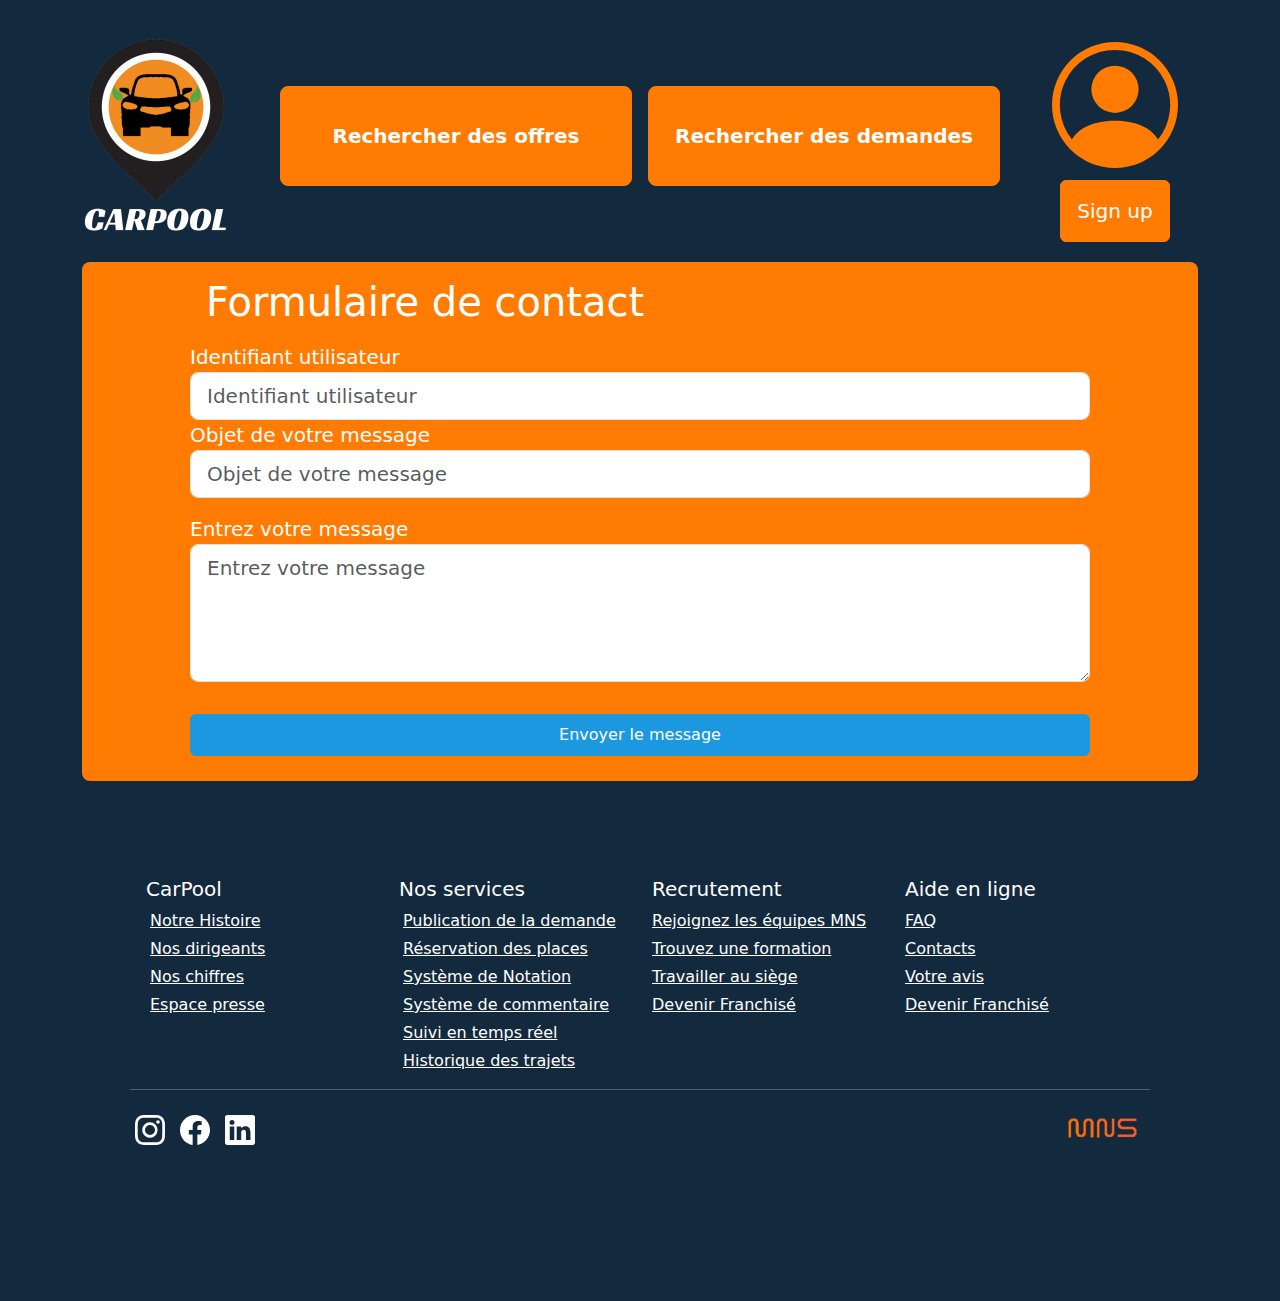
==== front/public/contact.html @ 6d528397 "Formulaires : contact, historique, publier trajet" ====
<!DOCTYPE html>
<html lang="en">

<head>
    <meta charset="UTF-8">
    <meta name="viewport" content="width=device-width, initial-scale=1.0">
    <title>Formulaire de contact</title>
    <link rel="stylesheet" href="/bootstrap/css/bootstrap.min.css" />
    <link rel="stylesheet" href="/css/style.css" />
    <link rel="stylesheet" href="css/contact.css" />
    <link rel="stylesheet" href="/css/variableBootstrap.css" />
</head>

<body>
    <div class="container">
        <!-- nav -->
        <nav class="header">
            <div class="row align-items-center">
                <div class="col-2">
                    <img src="/image/logo_Carpool.png" alt="logo_carpool" class="imageLogo" />
                </div>
                <div class="col-8 text-center">
                    <div class="button-center text-center">
                        <button class="button-offer btn btn-primary btn-lg m-2">
                            Rechercher des offres
                        </button>
                        <button class="button-request btn btn-primary btn-lg m-2">
                            Rechercher des demandes
                        </button>
                    </div>
                </div>
                <div class="col-2 text-center">
                    <div class="row connect">
                        <img src="/icon/person-circle.svg" alt="logoSignUp" class="imageSignUp" />
                        <button class="button-SignUp btn btn-primary">Sign up</button>
                    </div>
                </div>
            </div>
        </nav>
        
        <!-- Content -->
        <div class="form-contact">
            <div class="row">
                <div class="d-flex justify-content-center align-items-center text-white">
                    <div class="form-contact-items">
                        <form action="sender.php" class="form-contact-labels" method="POST">
                            <h1 class="text-white mt-3 m-3">Formulaire de contact</h1>
                            <div class="form-group">
                                <label for="user_id">Identifiant utilisateur</label>
                                <input type="text" class="form-control form-control-lg" id="user_id"
                                    placeholder="Identifiant utilisateur">
                            </div>
                            <div class="form-group">
                                <label for="contact_title">Objet de votre message</label>
                                <input type="text" class="form-control form-control-lg" id="contact_title"
                                    placeholder="Objet de votre message">
                            </div>
                            <div class="form-group mt-3">
                                <label for="contact_message">Entrez votre message</label>
                                <textarea  class="form-control form-control-lg" name="contact_message" id="contact_message" rows="4" placeholder="Entrez votre message"></textarea>
                            </div>
                            <div class="form-group mt-3 col">
                                <button type="submit" class="btn btn-secondary mt-3 col-12 btn-submit">Envoyer le message</button>
                            </div>
                        </form>
                    </div>
                </div>
            </div>
        </div>

        <!-- Footer -->
        <footer class="text-white m-5 pb-4 pt-5">
            <div class="row px-3 pb-4">
                <div class="col-md-3">
                    <h5 class="mb-2 font-weight-bold">CarPool</h5>
                    <p class="m-1">
                        <a href="#" class="text-white d-block mb-1">Notre Histoire</a>
                        <a href="#" class="text-white d-block mb-1">Nos dirigeants</a>
                        <a href="#" class="text-white d-block mb-1">Nos chiffres</a>
                        <a href="#" class="text-white d-block mb-1">Espace presse</a>
                    </p>
                </div>
                <div class="col-md-3">
                    <h5 class="mb-2 font-weight-bold">Nos services</h5>
                    <p class="m-1">
                        <a href="#" class="text-white d-block mb-1">Publication de la demande</a>
                        <a href="#" class="text-white d-block mb-1">Réservation des places</a>
                        <a href="#" class="text-white d-block mb-1">Système de Notation</a>
                        <a href="#" class="text-white d-block mb-1">Système de commentaire</a>
                        <a href="#" class="text-white d-block mb-1">Suivi en temps réel</a>
                        <a href="#" class="text-white d-block mb-1">Historique des trajets</a>
                    </p>
                </div>
                <div class="col-md-3">
                    <h5 class="mb-2 font-weight-bold">Recrutement</h5>
                    <p>
                        <a href="#" class="text-white d-block mb-1">Rejoignez les équipes MNS</a>
                        <a href="#" class="text-white d-block mb-1">Trouvez une formation</a>
                        <a href="#" class="text-white d-block mb-1">Travailler au siège</a>
                        <a href="#" class="text-white d-block mb-1">Devenir Franchisé</a>
                    </p>
                </div>
                <div class="col-md-3">
                    <h5 class="mb-2 font-weight-bold">Aide en ligne</h5>
                    <p>
                        <a href="#" class="text-white d-block mb-1">FAQ</a>
                        <a href="#" class="text-white d-block mb-1">Contacts</a>
                        <a href="#" class="text-white d-block mb-1">Votre avis</a>
                        <a href="#" class="text-white d-block mb-1">Devenir Franchisé</a>
                    </p>
                </div>
            </div>
            <hr class="mb-1">
            <div class="logo">
                <div class="left">
                    <img src="/icon/instagram.svg" alt="iconInstagram" class="logoInstagram">
                    <img src="/icon/facebook.svg" alt="iconFacebook" class="logoFacebook">
                    <img src="/icon/linkedin.svg" alt="iconLinkedin" class="logoLinkedin">
                </div>
                <div class="right">
                    <img src="/image/logo-mns.png" alt="imageMNS" class="logoMNS">
                </div>
            </div>
        </footer>
    </div>

</body>

</html>
---- css/style.css ----
/*....................................................................header....................................................................*/

/* fond body*/
body{
    background-color: #13293D;
    margin: 30px;
}

/* Button center */
.button-center{
    display: flex;
    display: row;
    justify-content: center;
    align-items: center;
}

.button-offer{
    height: 100px;
    width: 400px;
    font-weight: bold;
}

.button-request{
    height: 100px;
    width: 400px;
    font-weight: bold;
}
/* Image */
.imageLogo{
    height: 200px;
    width: 150px;
}

/* Align button Sign Up */
.connect{
    display: flex;
    flex-direction: column;
    align-items: center;
}

/* icon */
.imageSignUp{
    color: white;
    width: 150px;
    height: 150px;
}

/* Button SignUp */
.button-SignUp{
    display: flex;
    flex-direction: column;
    padding: 15px;
    font-size: 20px;
    width: 110px;
}

/*....................................................................Content....................................................................*/

.content{
    margin-top: 10px;
    background-image: url('/image/Front-page-image.png');
    background-size: 60% auto;
    background-repeat: no-repeat;
    background-position: center top;
    height: 853px;
    background-color: #247BA0;
    height: 360px;
}

.iconSearch{
    height: 100px;
    width: 50px;
    margin-right: 20px;
}

.interiorContent {
    position: relative;
    top: 30%;
    background-color: #006494;
    padding: 10px;
    color: white;
}

.interiorContent h1{
    font-weight: bold;
    font-size: 30px;
}

.scope{
    display: flex;
    flex-direction: row;
    justify-content: center;
    align-items:center;
}

.scope h3{
    margin: 40px;
}

.iconGeo, .iconCalendar, .personcircle, .point {
    height:30px;
    width: auto;
}

.scope .button-search{
    height: 50px;
    width: 150px;
    font-size: 24px;
}

/*....................................................................Bloc De Réassurance....................................................................*/

.iconPersonCheck, .iconEuro, .iconCar{
    height: 30px;
    width: 30px;
}

.container p{
    height: 72px;
    margin: 0;
}

/*....................................................................Footer....................................................................*/

.logoInstagram, .logoFacebook, .logoLinkedin{
    height: 30px;
    width: 30px;
    margin: 5px;
}

.logo{
    display: flex;
    justify-content: space-between;
    align-items: center;
}
---- front/public/css/contact.css ----
.form-contact {
    margin-top: 20px;
    background-color: #ff7b01;
    padding-bottom: 25px;
    border-radius: 0.5rem;
}

.form-contact-labels {
    font-size: 20px;
}

.form-contact-items {
    width: 900px;
}

.btn-submit {
    max-width: 100%;
    padding: 8px 16px;
}
---- css/variableBootstrap.css ----
/* styles.css */

:root {
    --primary-color: #ff7b01;
    --secondary-color: #1b98e0;
}

.btn-primary {
    color: #fff;
    background-color: var(--primary-color);
    border-color: var(--primary-color);
}

.btn-secondary {
    color: #fff;
    background-color: var(--secondary-color);
    border-color: var(--secondary-color);
}

.btn-primary:hover {
    background-color: darken(var(--primary-color), 10%);
    border-color: darken(var(--primary-color), 10%);
}

.bg-custom-blue {
    background-color: #13293d;
}

.text-info {
    color: #fff;
}

.pb-4 {
    padding-bottom: 5.5rem !important;
}
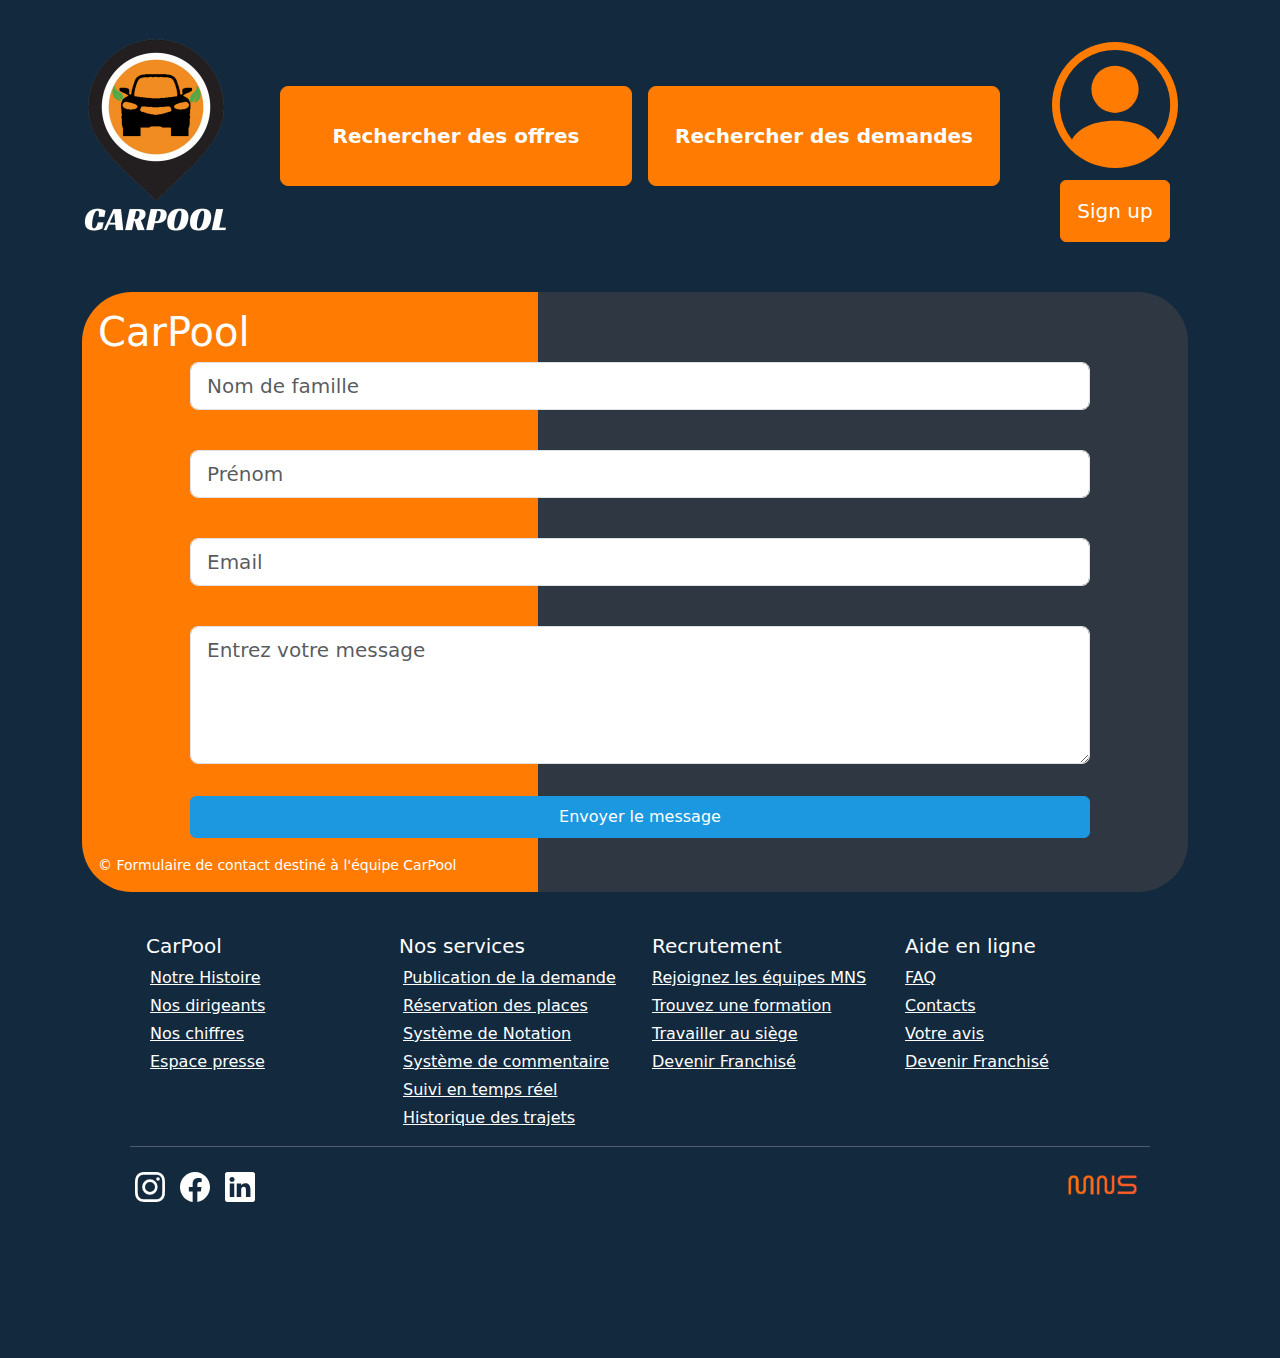
==== commit 6f1c308d: "Page destinée au formulaire de contact" ====
--- a/front/public/contact.html
+++ b/front/public/contact.html
@@ -39,25 +39,35 @@
         </nav>
         
         <!-- Content -->
-        <div class="form-contact">
-            <div class="row">
-                <div class="d-flex justify-content-center align-items-center text-white">
-                    <div class="form-contact-items">
-                        <form action="sender.php" class="form-contact-labels" method="POST">
-                            <h1 class="text-white mt-3 m-3">Formulaire de contact</h1>
+        <div class="background-squares">
+            <div class="box-1">
+                <h1 class="text-white mt-3 m-3">CarPool</h1>
+                <small class="align-bottom text-white position-absolute bottom-0 p-lg-3">&copy; Formulaire de contact destiné à l'équipe CarPool</small>
+            </div>
+            <div class="box-2"></div>
+        </div>
+        <div class="row">
+            <div class="d-flex justify-content-center align-items-center text-white mt-5">
+                <div class="panel panel-primary mt-5">
+                    <div class="panel-body">
+                        <form action="POST" class="text-center">
                             <div class="form-group">
-                                <label for="user_id">Identifiant utilisateur</label>
-                                <input type="text" class="form-control form-control-lg" id="user_id"
-                                    placeholder="Identifiant utilisateur">
-                            </div>
-                            <div class="form-group">
-                                <label for="contact_title">Objet de votre message</label>
-                                <input type="text" class="form-control form-control-lg" id="contact_title"
-                                    placeholder="Objet de votre message">
+                                <label for="firstName"></label>
+                                <input type="text" class="form-control form-control-lg" id="firstName"
+                                    placeholder="Nom de famille">
                             </div>
                             <div class="form-group mt-3">
-                                <label for="contact_message">Entrez votre message</label>
-                                <textarea  class="form-control form-control-lg" name="contact_message" id="contact_message" rows="4" placeholder="Entrez votre message"></textarea>
+                                <label for="lastName"></label>
+                                <input type="text" class="form-control form-control-lg" id="lastName"
+                                    placeholder="Prénom">
+                            </div>
+                            <div class="form-group mt-3">
+                                <label for="email"></label>
+                                <input type="text" class="form-control form-control-lg" id="email" placeholder="Email">
+                            </div>
+                            <div class="form-group mt-3">
+                                <label for="Message"></label>
+                                <textarea  class="form-control form-control-lg" name="message" id="message" rows="4" placeholder="Entrez votre message"></textarea>
                             </div>
                             <div class="form-group mt-3 col">
                                 <button type="submit" class="btn btn-secondary mt-3 col-12 btn-submit">Envoyer le message</button>
--- a/front/public/css/contact.css
+++ b/front/public/css/contact.css
@@ -1,15 +1,38 @@
-.form-contact {
-    margin-top: 20px;
-    background-color: #ff7b01;
-    padding-bottom: 25px;
-    border-radius: 0.5rem;
+.custom-text-left {
+    text-align: left;
 }
 
-.form-contact-labels {
-    font-size: 20px;
+.background-squares {
+    position: relative;
+    top: 0;
+    left: 0;
+    width: 100%;
+    height: auto;
+    z-index: -1;
 }
 
-.form-contact-items {
+.box-1 {
+    position: absolute;
+    top: 50px;
+    height: 600px;
+    width: 650px;
+    background-color: #ff7b01;
+    border-top-left-radius: 50px;
+    border-bottom-left-radius: 50px;
+}
+
+.box-2 {
+    position: absolute;
+    top: 50px;
+    right: 10px;
+    height: 600px;
+    width: 650px;
+    background-color: #2f3743;
+    border-top-right-radius: 50px;
+    border-bottom-right-radius: 50px;
+}
+
+.panel-body {
     width: 900px;
 }
 
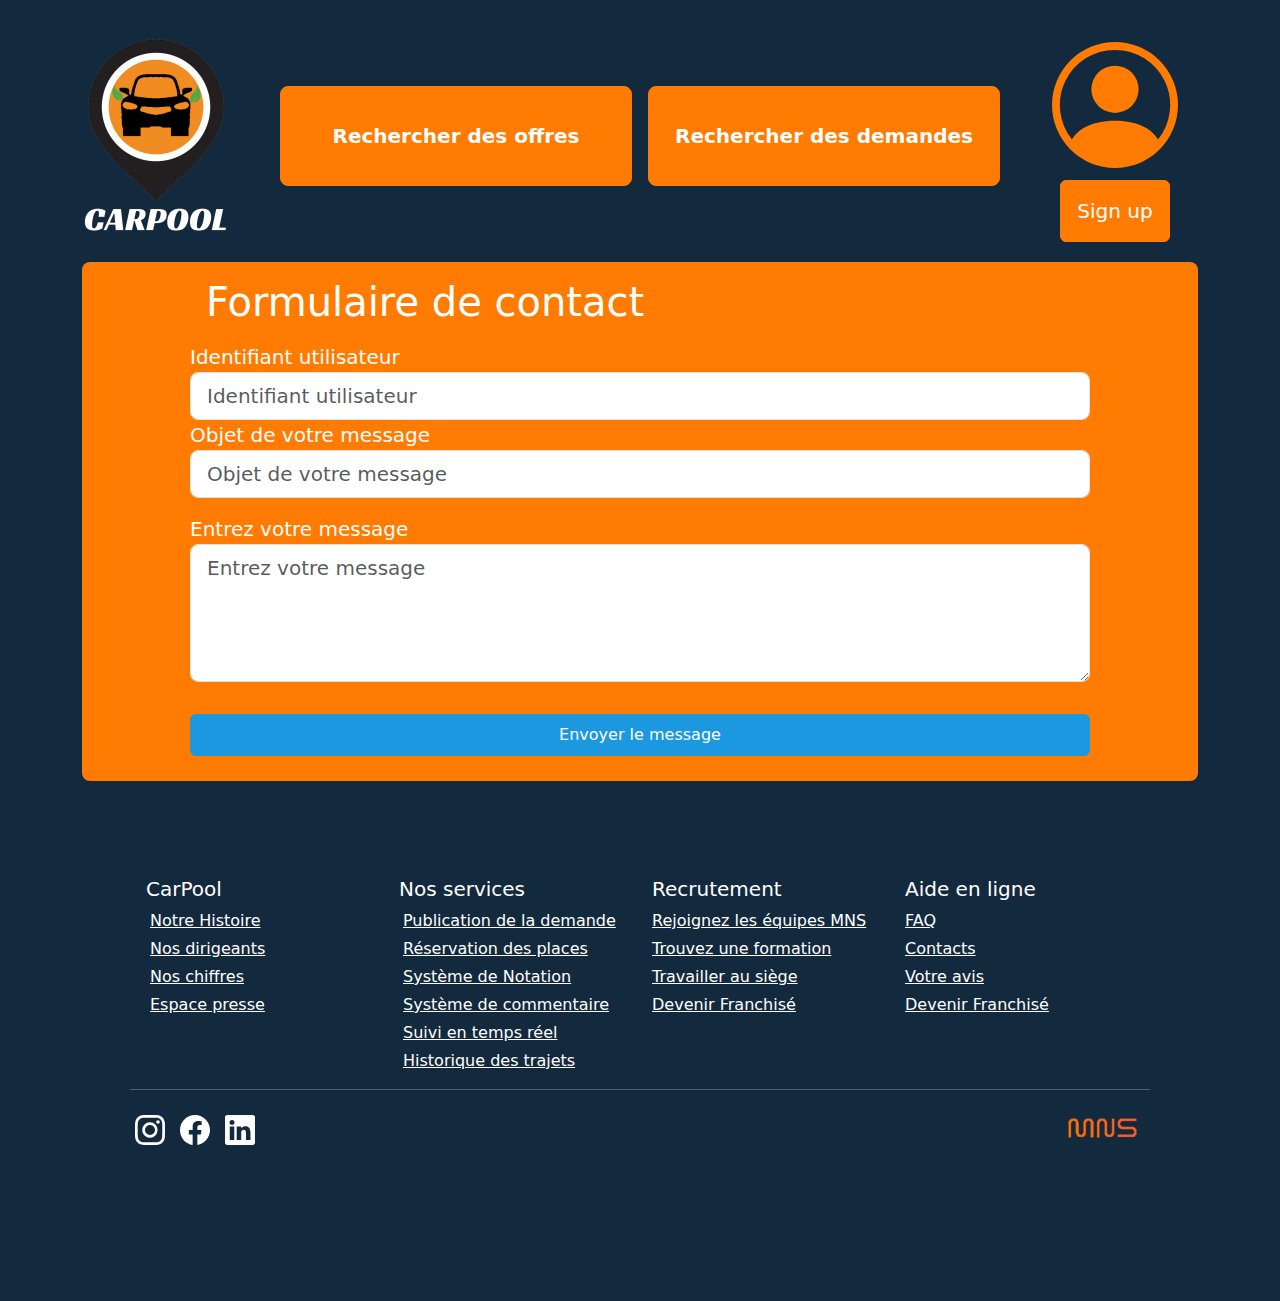
==== commit a2f01e03: "Amelioration de la page de contact" ====
--- a/front/public/contact.html
+++ b/front/public/contact.html
@@ -39,35 +39,25 @@
         </nav>
         
         <!-- Content -->
-        <div class="background-squares">
-            <div class="box-1">
-                <h1 class="text-white mt-3 m-3">CarPool</h1>
-                <small class="align-bottom text-white position-absolute bottom-0 p-lg-3">&copy; Formulaire de contact destiné à l'équipe CarPool</small>
-            </div>
-            <div class="box-2"></div>
-        </div>
-        <div class="row">
-            <div class="d-flex justify-content-center align-items-center text-white mt-5">
-                <div class="panel panel-primary mt-5">
-                    <div class="panel-body">
-                        <form action="POST" class="text-center">
+        <div class="form-contact">
+            <div class="row">
+                <div class="d-flex justify-content-center align-items-center text-white">
+                    <div class="form-contact-items">
+                        <form action="sender.php" class="form-contact-labels" method="POST">
+                            <h1 class="text-white mt-3 m-3">Formulaire de contact</h1>
                             <div class="form-group">
-                                <label for="firstName"></label>
-                                <input type="text" class="form-control form-control-lg" id="firstName"
-                                    placeholder="Nom de famille">
+                                <label for="user_id">Identifiant utilisateur</label>
+                                <input type="text" class="form-control form-control-lg" id="user_id"
+                                    placeholder="Identifiant utilisateur">
+                            </div>
+                            <div class="form-group">
+                                <label for="contact_title">Objet de votre message</label>
+                                <input type="text" class="form-control form-control-lg" id="contact_title"
+                                    placeholder="Objet de votre message">
                             </div>
                             <div class="form-group mt-3">
-                                <label for="lastName"></label>
-                                <input type="text" class="form-control form-control-lg" id="lastName"
-                                    placeholder="Prénom">
-                            </div>
-                            <div class="form-group mt-3">
-                                <label for="email"></label>
-                                <input type="text" class="form-control form-control-lg" id="email" placeholder="Email">
-                            </div>
-                            <div class="form-group mt-3">
-                                <label for="Message"></label>
-                                <textarea  class="form-control form-control-lg" name="message" id="message" rows="4" placeholder="Entrez votre message"></textarea>
+                                <label for="contact_message">Entrez votre message</label>
+                                <textarea  class="form-control form-control-lg" name="contact_message" id="contact_message" rows="4" placeholder="Entrez votre message"></textarea>
                             </div>
                             <div class="form-group mt-3 col">
                                 <button type="submit" class="btn btn-secondary mt-3 col-12 btn-submit">Envoyer le message</button>
--- a/front/public/css/contact.css
+++ b/front/public/css/contact.css
@@ -1,38 +1,15 @@
-.custom-text-left {
-    text-align: left;
+.form-contact {
+    margin-top: 20px;
+    background-color: #ff7b01;
+    padding-bottom: 25px;
+    border-radius: 0.5rem;
 }
 
-.background-squares {
-    position: relative;
-    top: 0;
-    left: 0;
-    width: 100%;
-    height: auto;
-    z-index: -1;
+.form-contact-labels {
+    font-size: 20px;
 }
 
-.box-1 {
-    position: absolute;
-    top: 50px;
-    height: 600px;
-    width: 650px;
-    background-color: #ff7b01;
-    border-top-left-radius: 50px;
-    border-bottom-left-radius: 50px;
-}
-
-.box-2 {
-    position: absolute;
-    top: 50px;
-    right: 10px;
-    height: 600px;
-    width: 650px;
-    background-color: #2f3743;
-    border-top-right-radius: 50px;
-    border-bottom-right-radius: 50px;
-}
-
-.panel-body {
+.form-contact-items {
     width: 900px;
 }
 
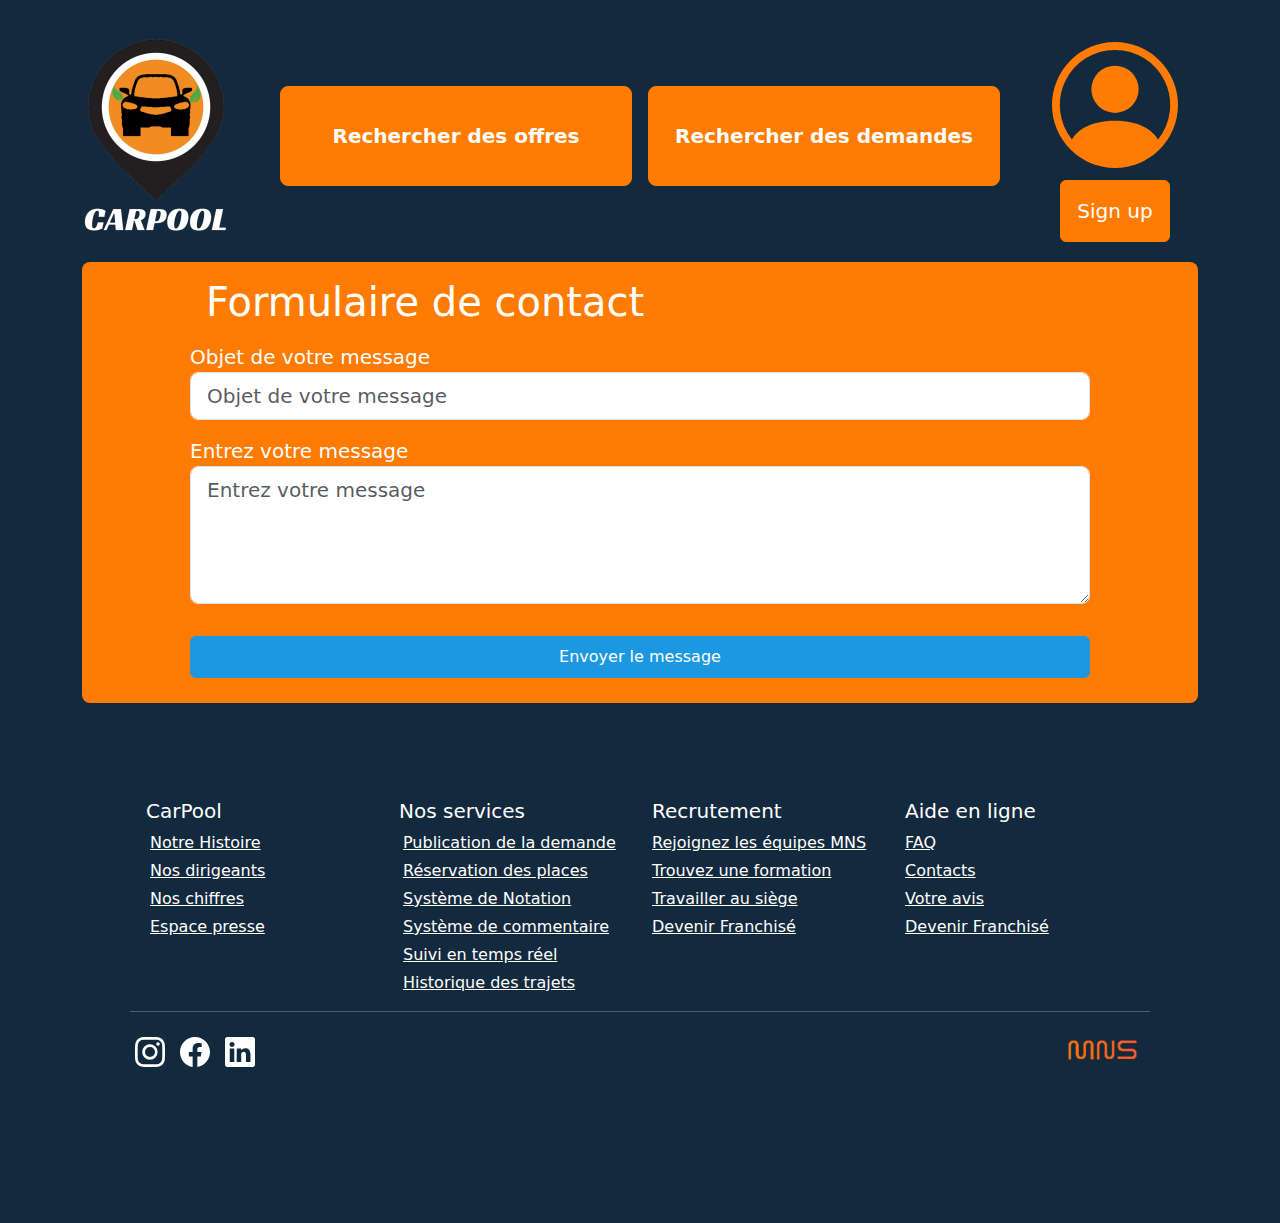
==== commit 60e63da8: "Update contact.html" ====
--- a/front/public/contact.html
+++ b/front/public/contact.html
@@ -45,11 +45,6 @@
                     <div class="form-contact-items">
                         <form action="sender.php" class="form-contact-labels" method="POST">
                             <h1 class="text-white mt-3 m-3">Formulaire de contact</h1>
-                            <div class="form-group">
-                                <label for="user_id">Identifiant utilisateur</label>
-                                <input type="text" class="form-control form-control-lg" id="user_id"
-                                    placeholder="Identifiant utilisateur">
-                            </div>
                             <div class="form-group">
                                 <label for="contact_title">Objet de votre message</label>
                                 <input type="text" class="form-control form-control-lg" id="contact_title"
